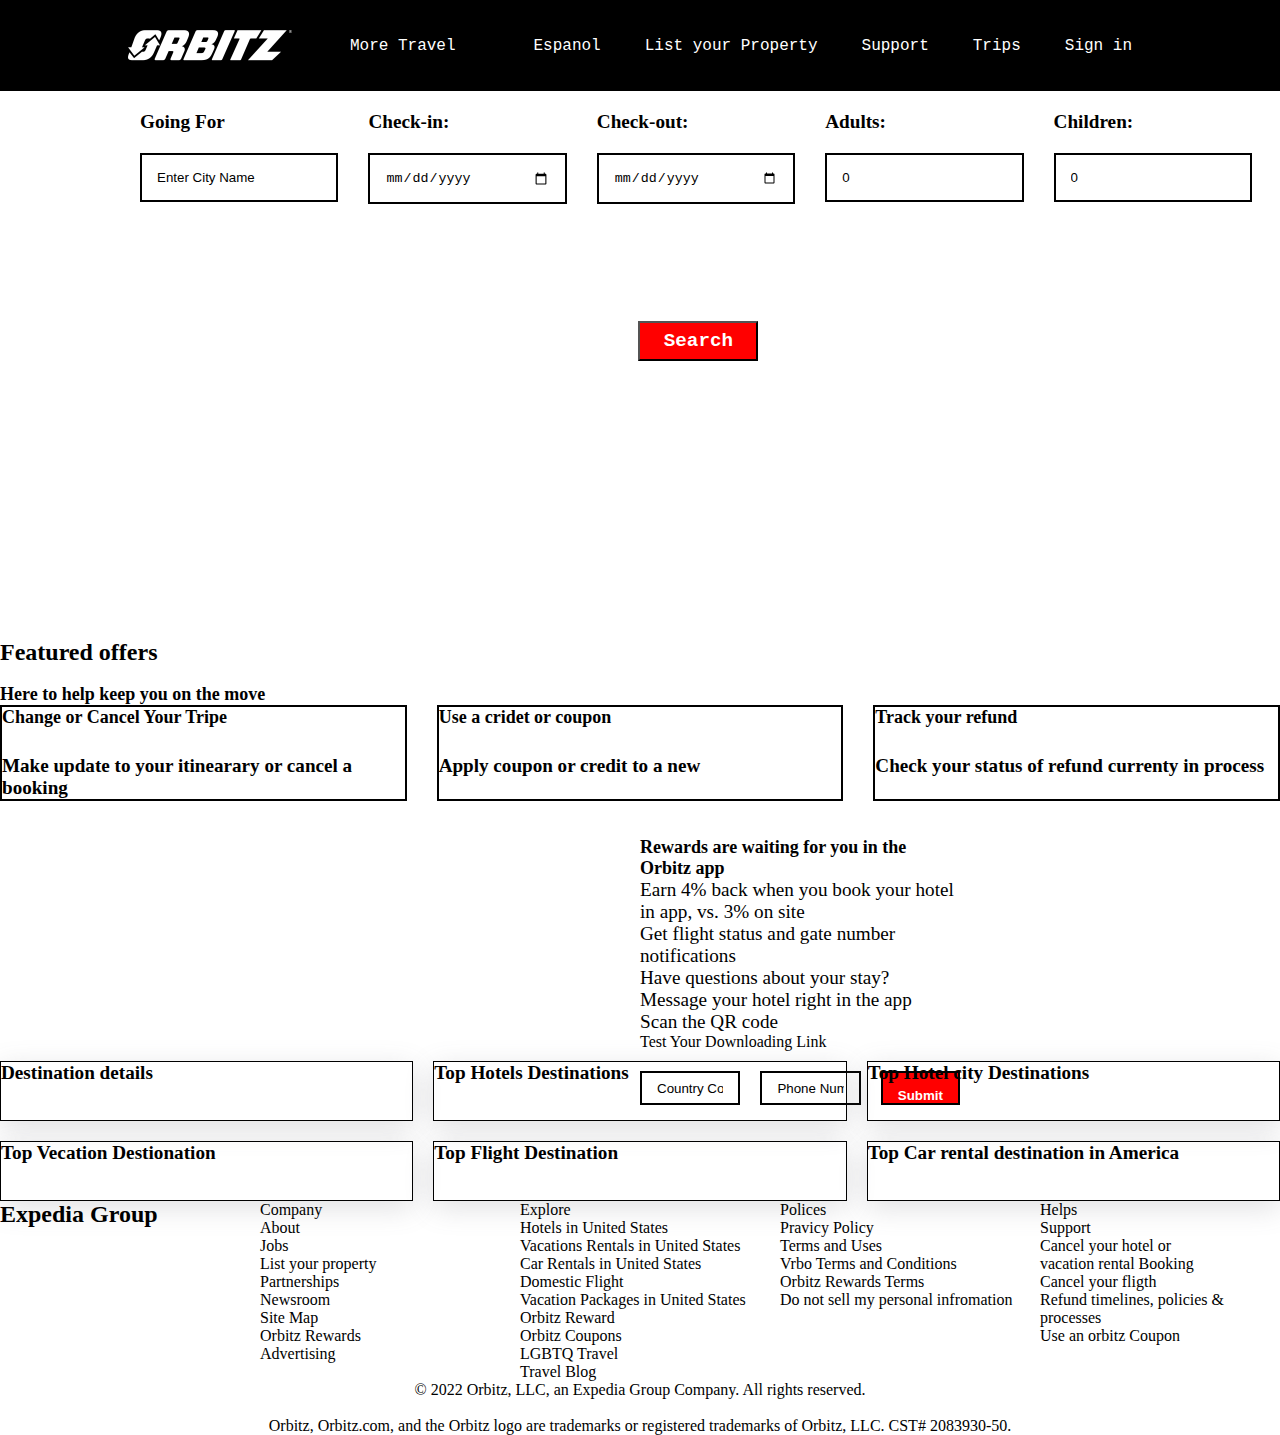
==== index.html @ cfd01580 "dd" ====
<!DOCTYPE html>
<html lang="en">
<head>
    <meta charset="UTF-8">
    <meta http-equiv="X-UA-Compatible" content="IE=edge">
    <meta name="viewport" content="width=device-width, initial-scale=1.0">
    <title>Orbitz</title>
    <link rel="stylesheet" href="./style/index.css">
</head>
<body>
    <header>
        <img src="./logo.png" alt="logo">
        <a href="#">More Travel</a>
        <nav>
            <ul class="nav_link">
                <li><a href="#">Espanol</a></li>
                <li><a href="#">List your Property</a> </li>
                <li><a href="#">Support</a></li>
                <li><a href="#">Trips</a></li>
                <li><a href="./signup.html">Sign in</a></li>
    
            </ul>
    
        </nav>
     
    </header>



    <div class="asb">
    <section class="book">

      <div class="asb1">
        <div class="container flex">
          <div class="input grid">
            <div class="box">
                <label>Going For</label>
                <input type="text" placeholder="Enter City Name">
            </div>
            <div class="box">
              <label>Check-in:</label>
              <input type="date" placeholder="Check-in-Date">
            </div>
            <div class="box">
              <label>Check-out:</label>
              <input type="date" placeholder="Check-out-Date">
            </div>
            <div class="box">
              <label>Adults:</label> <br>
              <input type="number" placeholder="0">
            </div>
            <div class="box">
              <label>Children:</label> <br>
              <input type="number" placeholder="0">
            </div>
          </div>
         
        </div>
        <form method="get" action="./signup.html">
          <button class="btn2" type="submit">Search</button>
      </form>
       
      </section>

      
 

    </div>

      </div>

      <div class="ascover">
        <div class="ascover1"> <img src="https://forever.travel-assets.com/flex/flexmanager/images/2022/02/09/ORB_BrandPromise_TravelAsYouAre_imgB_840x473_20220207.jpg?impolicy=fcrop&w=900&h=386&q=mediumHigh" height="180px" alt=""></div>
        <div class="ascover1"> <img src="https://forever.travel-assets.com/flex/flexmanager/images/2022/02/09/ORB_BrandPromise_Rewards_imgB_840x473_20220207.jpg?impolicy=fcrop&w=900&h=386&q=mediumHigh" height="180px" alt=""></div>
        <div class="ascover1"><img src="https://forever.travel-assets.com/flex/flexmanager/images/2022/02/09/ORB_BrandPromise_InsiderPrices_imgB_840x473_20220207.jpg?impolicy=fcrop&w=900&h=386&q=mediumHigh" height="180px" alt=""></div>

    </div>

    <div class="ascover2">
        <h2>Featured offers</h2>
        <div class="ascover3">
        <div><img src="https://forever.travel-assets.com/flex/flexmanager/images/2021/11/02/ORB_Storefront_LastMinute_imgB_900x600_20211101.jpg?impolicy=fcrop&w=900&h=600&q=mediumHigh" height="200px" alt=""></div>
        <div><img src="https://forever.travel-assets.com/flex/flexmanager/images/2021/11/02/ORB_Storefront_AllInclusive_imgB_900x600_20211101.jpg?impolicy=fcrop&w=900&h=600&q=mediumHigh" height="200px" alt=""></div>
        <div><img src="https://forever.travel-assets.com/flex/flexmanager/images/2021/11/02/ORB_Storefront_MOD_imgB_900x600_20211101.jpg?impolicy=fcrop&w=900&h=600&q=mediumHigh" height="200px" alt=""></div>
        <div><img src="https://forever.travel-assets.com/flex/flexmanager/images/2021/11/02/ORB_Storefront_JetAndReset_imgB_900x600_20211101.jpg?impolicy=fcrop&w=900&h=600&q=mediumHigh" height="200px" alt=""></div>
        </div>    
    </div>

    <p><h3 id="asf3">Here to help keep you on the move</h3></p>

    <div class="asf4">
      <div id="asf5"><h3>Change or Cancel Your Tripe</h3> <br><p> <h5>Make update to your itinearary or cancel a booking</h5> </p></div>
      <div id="asf5"> <h3>Use a cridet or coupon</h3> <br> <p><h5>Apply coupon or credit to a new</h5></p> </div>
      <div id="asf5"><h3>Track your refund</h3>  <br> <p><h5>Check your status of refund currenty in process</h5></p> </div>
    </div>


    <div class="asf6">
      <div><img src="https://forever.travel-assets.com/flex/flexmanager/images/2021/11/18/ORB_Blog_NationalParks_imgB_1199x399_20211117.jpg" height="200px" alt=""></div>
      <div><img src="https://forever.travel-assets.com/flex/flexmanager/images/2021/11/18/ORB_Blog_RoadTrips_imgB_1199x399_20211117.jpg" height="200px" alt=""></div>
    </div>

    <div class="asf7">
      <div><img src="https://tpc.googlesyndication.com/simgad/10056509806482740393?" alt=""></div>
    </div>


    <div class="asf8">
      <div><img src="https://a.travel-assets.com/mad-service/footer/marquee/ORB_App_Footer_v1.jpg" height="400px" alt=""></div>
      <div> 
        <div class="asf9"> 
        <div><h3>Rewards are waiting for you in the Orbitz app</h3>
          <ul>
            Earn 4% back when you book your hotel in app, vs. 3% on site</ul>
          <ul>
            Get flight status and gate number notifications
            </ul>
          <ul>
            Have questions about your stay? Message your hotel right in the app</ul>
         
                   
        </div>
        <div > <img src="https://a.travel-assets.com/mad-service/qr-code/portfolio_app_landing/qr_app_landing_footer_orbitz.png" height="200px" alt=""></div>
        <p>Scan the QR code</p>
        </div>
        <p>Test Your Downloading Link</p>
        <div class="asf10">
          <input type="text" name="" id="" placeholder="Country Code">
          <input type="text" name="" id="" placeholder="Phone Number">

          <input type="submit" id="asf11">
          
        </div>
      </div>
    </div>


    <div class="asf12"> 
      <div>Destination details</div>
      <div>Top Hotels Destinations</div>
      <div> Top Hotel city Destinations</div>
      <div>Top Vecation Destionation</div>
      <div>Top Flight Destination</div>
      <div>Top Car rental destination in America</div>
    </div>

    <div class="asf13">
      <div><h2>Expedia Group</h2></div>
      <div> Company
        <dl>
          <dt>About</dt>
          <dt>Jobs</dt>
          <dt>List your property</dt>
          <dt>Partnerships</dt>
          <dt>Newsroom</dt>
          <dt>Site Map</dt>
          <dt>Orbitz Rewards</dt>
          <dt>Advertising</dt>
        </dl>



      </div>
      <div>Explore
        <dl>
          <dt>Hotels in United States</dt>

           <dt>Vacations Rentals in United States</dt>
           <dt>Car Rentals in United States</dt>

           <dt>Domestic Flight</dt>

           <dt>Vacation Packages in United States</dt>

           <dt>Orbitz Reward </dt>
           <dt>Orbitz Coupons</dt>
           <dt>LGBTQ Travel</dt>
           <dt>Travel Blog</dt>
        </dl>
      </div>

      <div>Polices

      <dl>
        <dt>Pravicy Policy</dt>
        <dt>Terms and Uses</dt>
        <dt>Vrbo Terms and Conditions</dt>
        <dt>Orbitz Rewards Terms</dt>

        <dt>Do not sell my personal infromation</dt>
      </dl>

      </div>
      <div>Helps
        <dl>
          <dt>Support</dt>
          <dt>Cancel your hotel or <br> vacation rental Booking</dt>
           <dt>Cancel your fligth</dt>
           
           <dt>Refund timelines, policies & <br> processes</dt>
           <dt>Use an orbitz Coupon</dt>
        </dl>
      </div>
    </div>
    

    <div class="asf14">
      <p>© 2022 Orbitz, LLC, an Expedia Group Company. All rights reserved.</p>
         <br>
         <p>Orbitz, Orbitz.com, and the Orbitz logo are trademarks or registered trademarks of Orbitz, LLC. CST# 2083930-50.</p>

    </div>

   
    
</html>
</body>
---- style/index.css ----
*{
    box-sizing: border-box;
    margin: 0;
    padding: 0;
  

    color: black;
  
}


li, a, button{
 font-family: 'Courier New', Courier, monospace;
 font-weight: 500;
 font-size: 16px;
 color: white;
 text-decoration: none;   
}

header{
    display: flex;
    justify-content:  space-between;
    align-items: center;
    padding: 30px 10%;
    background-color: black;
}

.logo{
    cursor: pointer;

}

.nav_link{
    list-style: none;
    background-color: black;
}

.nav_link li {
    display: inline-block;
    padding: 0px 20px;
}

.nav_link li a{
    transition: all 0.3s ease 0s;
}
.nav_link li a:hover{
    color: #0088a9;
}


/* search bar */
.flex {
    display: flex;
    

   } 
  
  .grid {
    display: grid;
    grid-template-columns: repeat(5, 1fr);
    overflow: hidden;
    grid-gap: 30px;

  }
  
  .book{
    
    width: 90%;
    height: 20vh;
    color: white;
    margin-left: 120px;
    height: 400px;
  }

  
  
  .asb{
    background-image: url(https://forever.travel-assets.com/flex/flexmanager/images/2021/11/01/ORB_Storefront_6_imgB_1400x600_20211028.jpg);
    height: 500px;
   
  }

/* .asb1{
    margin-top: 40px;
  } 
   */
  
  .book .input {
    background:  white;
    padding: 20px 20px 40px 20px;
    height: 200px
  }
  
  .book .search {
    background: #3f9cc1;
    padding: 20px;
    color:  black;
  }

  label{
    color: black;
    font-size: larger;
    font-weight: bolder;
  }
  
  input {
    width: 100%;
    padding: 15px;
    border: 2px solid black;
    outline: none;
    background:  white;
    margin-top: 20px;
    color: black;
  }
  
  ::placeholder {
    color: black;
  }
  
  .book .search input{
    width: 40px;
    
  }
  
  .book .search input {
    background: none;
    border: none;
    font-weight: bold;
    font-size: 20px;
    margin-top: 40px;
  }

  
   .btn2{
    height: 40px;
    width:   120px;
    color:  white;
    background-color: red;
    font-size: larger;
    font-weight: bolder;
    margin-left: 45%;
    margin-top: 30px;
    cursor: pointer;

   }




  /* #searchbar{
    width: 50%;
    cursor: pointer;
    margin-left: 20%;
    height: 70px;
    font-size: larger;
    font-weight: bolder;
  } */

  /* search bar end */

  .ascover{
    margin-top: 30px;
    display: grid;
    grid-template-columns: repeat(3, 1fr);
    grid-template-rows: auto;
    margin-left: 80px;
 
  }
  .ascover2{
    color: white;
  }

  .ascover3{
    display: grid;
    grid-template-columns: repeat(4, 1fr);
    grid-template-rows: auto;

  }
  h3{
    color: black;
    font-size: large;
    font-weight: bolder;
  }
  

  .asf3{
    display: grid;
    grid-template-columns: repeat(2,  1fr);
    grid-template-rows: auto;

  }

  /* Search */

  /* inputbox */
  .asf4{
    display: grid;
    grid-template-columns: repeat(3, 1fr);
    grid-template-rows: auto;
    gap: 30px;
    font-size: larger;
    font-weight: bolder;

  }
  .asf4>div{
    border: 2px solid black;
  }

  #asf5{
    font-size: larger;
    font-weight: bold;
  }


  /* two picture  */
 

  .asf6{
    display: grid;
    grid-template-columns: repeat(2, 1fr);
    grid-template-rows: auto;
    gap: 1px;
    justify-content: center;
    margin-left: 50px;
  }
  

  .asf8{
    display: grid;
    grid-template-columns: repeat(2, 1fr);
    grid-template-rows: auto;
    
  }

  .asf9{
    display: grid;
    grid-template-columns: repeat(2, 1fr);
    grid-template-rows: auto;
    font-size: larger;
    font-weight: 400;
  }

  .asf10{
    height: 10px;
    width: 50%;
    display: flex;
     gap: 20px;
  }

  #asf11{
    
    background-color: red;
    color: white;
    width: 50%;
    font-weight: bolder;
  }

  .asf12{
    display: grid;
    grid-template-columns: repeat(3, 1fr);
    grid-template-rows: auto;
    gap: 20px;
    font-size: larger;
    font-weight: bolder;
  }
  .asf12>div {
    border: 1px solid black;
    height: 60px;
    box-shadow: rgba(100, 100, 111, 0.2) 0px 7px 29px 0px;
  }

  .asf13{
    display: grid;
    grid-template-columns: repeat(5, 1fr);
    gap: 20px;
    row-gap: 30px;
  }

  .asf14{
    text-align: center;
  }
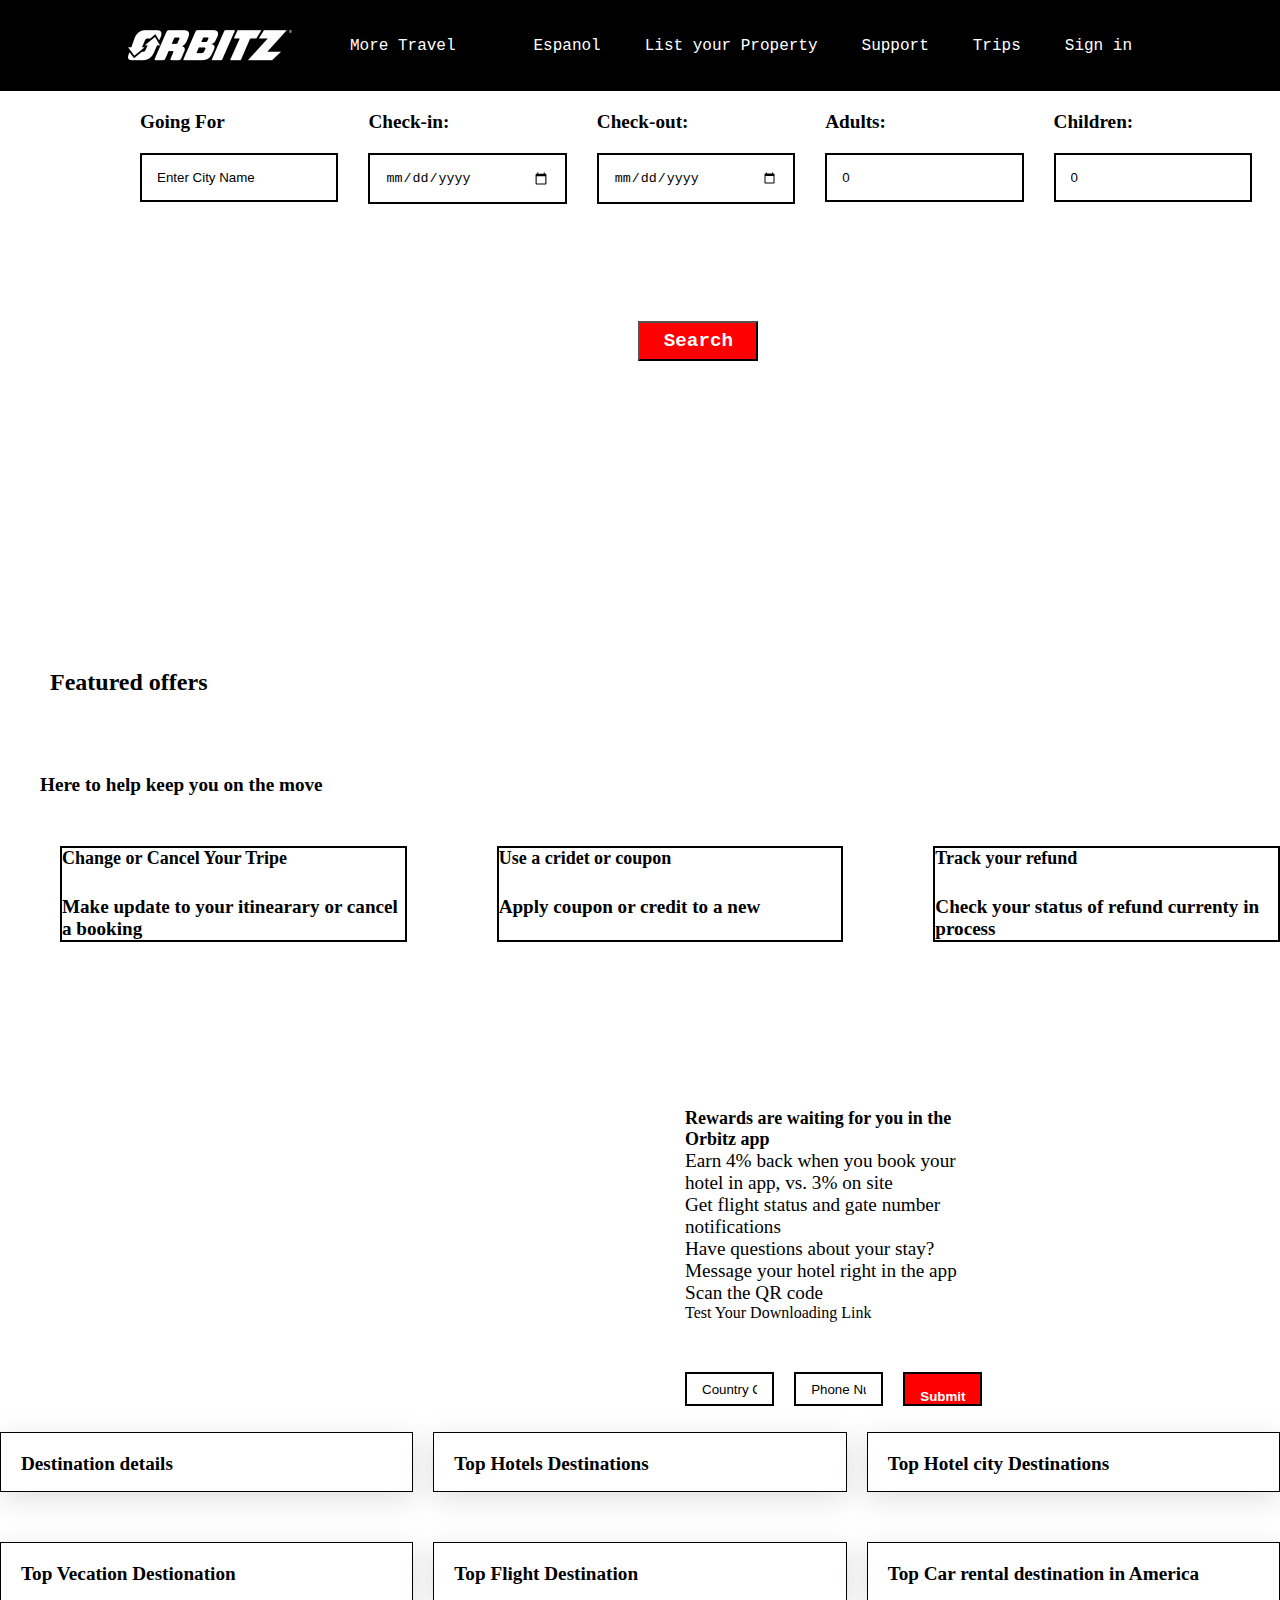
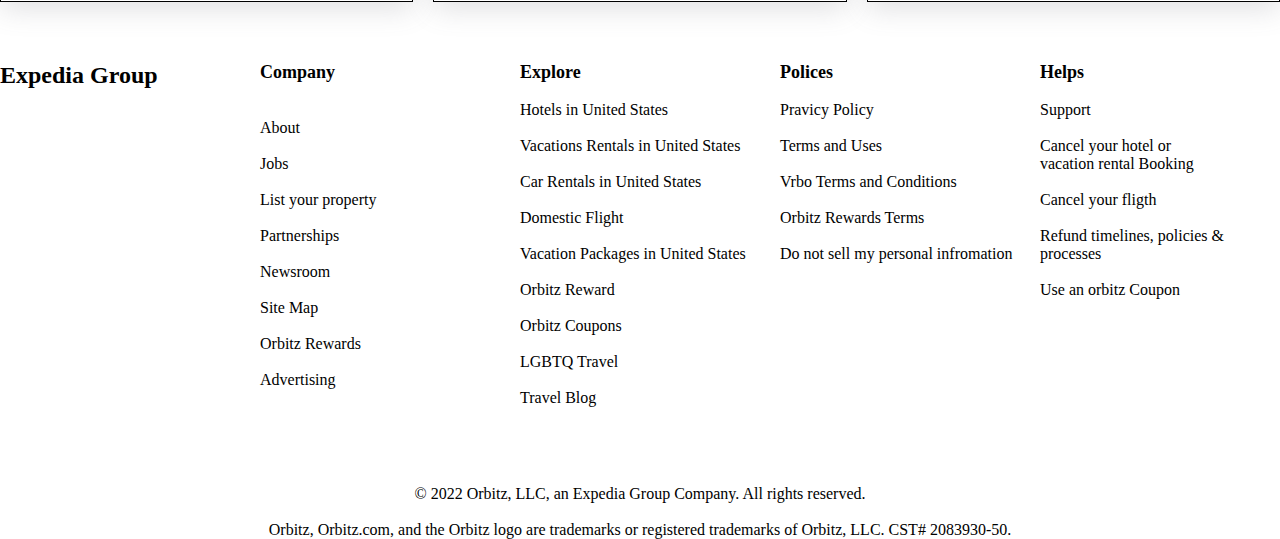
==== commit 8a4c7beb: "update file" ====
--- a/index.html
+++ b/index.html
@@ -77,7 +77,7 @@
     </div>
 
     <div class="ascover2">
-        <h2>Featured offers</h2>
+        <h2 class="asc2">Featured offers</h2>
         <div class="ascover3">
         <div><img src="https://forever.travel-assets.com/flex/flexmanager/images/2021/11/02/ORB_Storefront_LastMinute_imgB_900x600_20211101.jpg?impolicy=fcrop&w=900&h=600&q=mediumHigh" height="200px" alt=""></div>
         <div><img src="https://forever.travel-assets.com/flex/flexmanager/images/2021/11/02/ORB_Storefront_AllInclusive_imgB_900x600_20211101.jpg?impolicy=fcrop&w=900&h=600&q=mediumHigh" height="200px" alt=""></div>
@@ -85,8 +85,9 @@
         <div><img src="https://forever.travel-assets.com/flex/flexmanager/images/2021/11/02/ORB_Storefront_JetAndReset_imgB_900x600_20211101.jpg?impolicy=fcrop&w=900&h=600&q=mediumHigh" height="200px" alt=""></div>
         </div>    
     </div>
-
-    <p><h3 id="asf3">Here to help keep you on the move</h3></p>
+    
+
+    <p><h3 class="asf3">Here to help keep you on the move</h3></p>
 
     <div class="asf4">
       <div id="asf5"><h3>Change or Cancel Your Tripe</h3> <br><p> <h5>Make update to your itinearary or cancel a booking</h5> </p></div>
@@ -146,60 +147,89 @@
 
     <div class="asf13">
       <div><h2>Expedia Group</h2></div>
-      <div> Company
+    
+      <div> <h3> Company </h3>
+        <br>
         <dl>
+          <br>
           <dt>About</dt>
+          <br>
           <dt>Jobs</dt>
+          <br>
           <dt>List your property</dt>
+          <br>
           <dt>Partnerships</dt>
+          <br>
           <dt>Newsroom</dt>
+          <br>
           <dt>Site Map</dt>
+          <br>
           <dt>Orbitz Rewards</dt>
+          <br>
           <dt>Advertising</dt>
+          <br>
         </dl>
 
 
 
       </div>
-      <div>Explore
+      <div> <h3>Explore</h3>
         <dl>
+          <br>
           <dt>Hotels in United States</dt>
-
+              <br>
            <dt>Vacations Rentals in United States</dt>
+             <br>
            <dt>Car Rentals in United States</dt>
-
+              <br>
            <dt>Domestic Flight</dt>
-
+               <br>
            <dt>Vacation Packages in United States</dt>
-
+               <br>
            <dt>Orbitz Reward </dt>
+              <br>
            <dt>Orbitz Coupons</dt>
+             <br>
            <dt>LGBTQ Travel</dt>
-           <dt>Travel Blog</dt>
-        </dl>
-      </div>
-
-      <div>Polices
+             <br>
+           
+             <dt>Travel Blog</dt>
+                   <br>
+            </dl>
+      </div>
+
+      <div> <h3>Polices </h3>
 
       <dl>
+        <br>
         <dt>Pravicy Policy</dt>
+           <br>
         <dt>Terms and Uses</dt>
+          <br>
         <dt>Vrbo Terms and Conditions</dt>
+           <br>
         <dt>Orbitz Rewards Terms</dt>
-
+           <br>
         <dt>Do not sell my personal infromation</dt>
+           <br>
       </dl>
 
       </div>
-      <div>Helps
+      <div> <h3> Helps </h3>
         <dl>
+          <br>
           <dt>Support</dt>
+          <br>
           <dt>Cancel your hotel or <br> vacation rental Booking</dt>
-           <dt>Cancel your fligth</dt>
+          <br> 
+          <dt>Cancel your fligth</dt>
+             <br> 
+           <dt>Refund timelines, policies & <br> processes</dt>
+             <br>
            
-           <dt>Refund timelines, policies & <br> processes</dt>
-           <dt>Use an orbitz Coupon</dt>
-        </dl>
+             <dt>Use an orbitz Coupon</dt>
+                  <br>
+            </dl>
       </div>
     </div>
     
--- a/style/index.css
+++ b/style/index.css
@@ -175,6 +175,8 @@
     display: grid;
     grid-template-columns: repeat(4, 1fr);
     grid-template-rows: auto;
+    margin-left: 70px;
+    margin-top: 40px;
 
   }
   h3{
@@ -185,12 +187,15 @@
   
 
   .asf3{
-    display: grid;
-    grid-template-columns: repeat(2,  1fr);
-    grid-template-rows: auto;
-
-  }
-
+    margin-top: 20px;
+    margin-left: 40px;
+    font-size: larger;
+    font-weight: bolder;
+  }
+ .asc2{
+  margin-left: 50px;
+  margin-top: 30px;
+ }
   /* Search */
 
   /* inputbox */
@@ -210,6 +215,8 @@
   #asf5{
     font-size: larger;
     font-weight: bold;
+    margin-left: 60px;
+    margin-top: 50px;
   }
 
 
@@ -222,7 +229,14 @@
     grid-template-rows: auto;
     gap: 1px;
     justify-content: center;
-    margin-left: 50px;
+    margin-left: 120px;
+    margin-top: 40px;
+
+  }
+
+  .asf7{
+    margin-left: 220px;
+    margin-top: 30px;
   }
   
 
@@ -230,6 +244,8 @@
     display: grid;
     grid-template-columns: repeat(2, 1fr);
     grid-template-rows: auto;
+    margin-top: 60px;
+    margin-left: 90px;
     
   }
 
@@ -246,6 +262,7 @@
     width: 50%;
     display: flex;
      gap: 20px;
+     margin-top: 30px;
   }
 
   #asf11{
@@ -254,6 +271,7 @@
     color: white;
     width: 50%;
     font-weight: bolder;
+  
   }
 
   .asf12{
@@ -263,11 +281,15 @@
     gap: 20px;
     font-size: larger;
     font-weight: bolder;
+    margin-top: 40px;
+    
   }
   .asf12>div {
     border: 1px solid black;
     height: 60px;
     box-shadow: rgba(100, 100, 111, 0.2) 0px 7px 29px 0px;
+    margin-top: 30px;
+    padding: 20px;
   }
 
   .asf13{
@@ -275,10 +297,12 @@
     grid-template-columns: repeat(5, 1fr);
     gap: 20px;
     row-gap: 30px;
+    margin-top: 60px;
   }
 
   .asf14{
     text-align: center;
+    margin-top: 60px;
   }
 
 
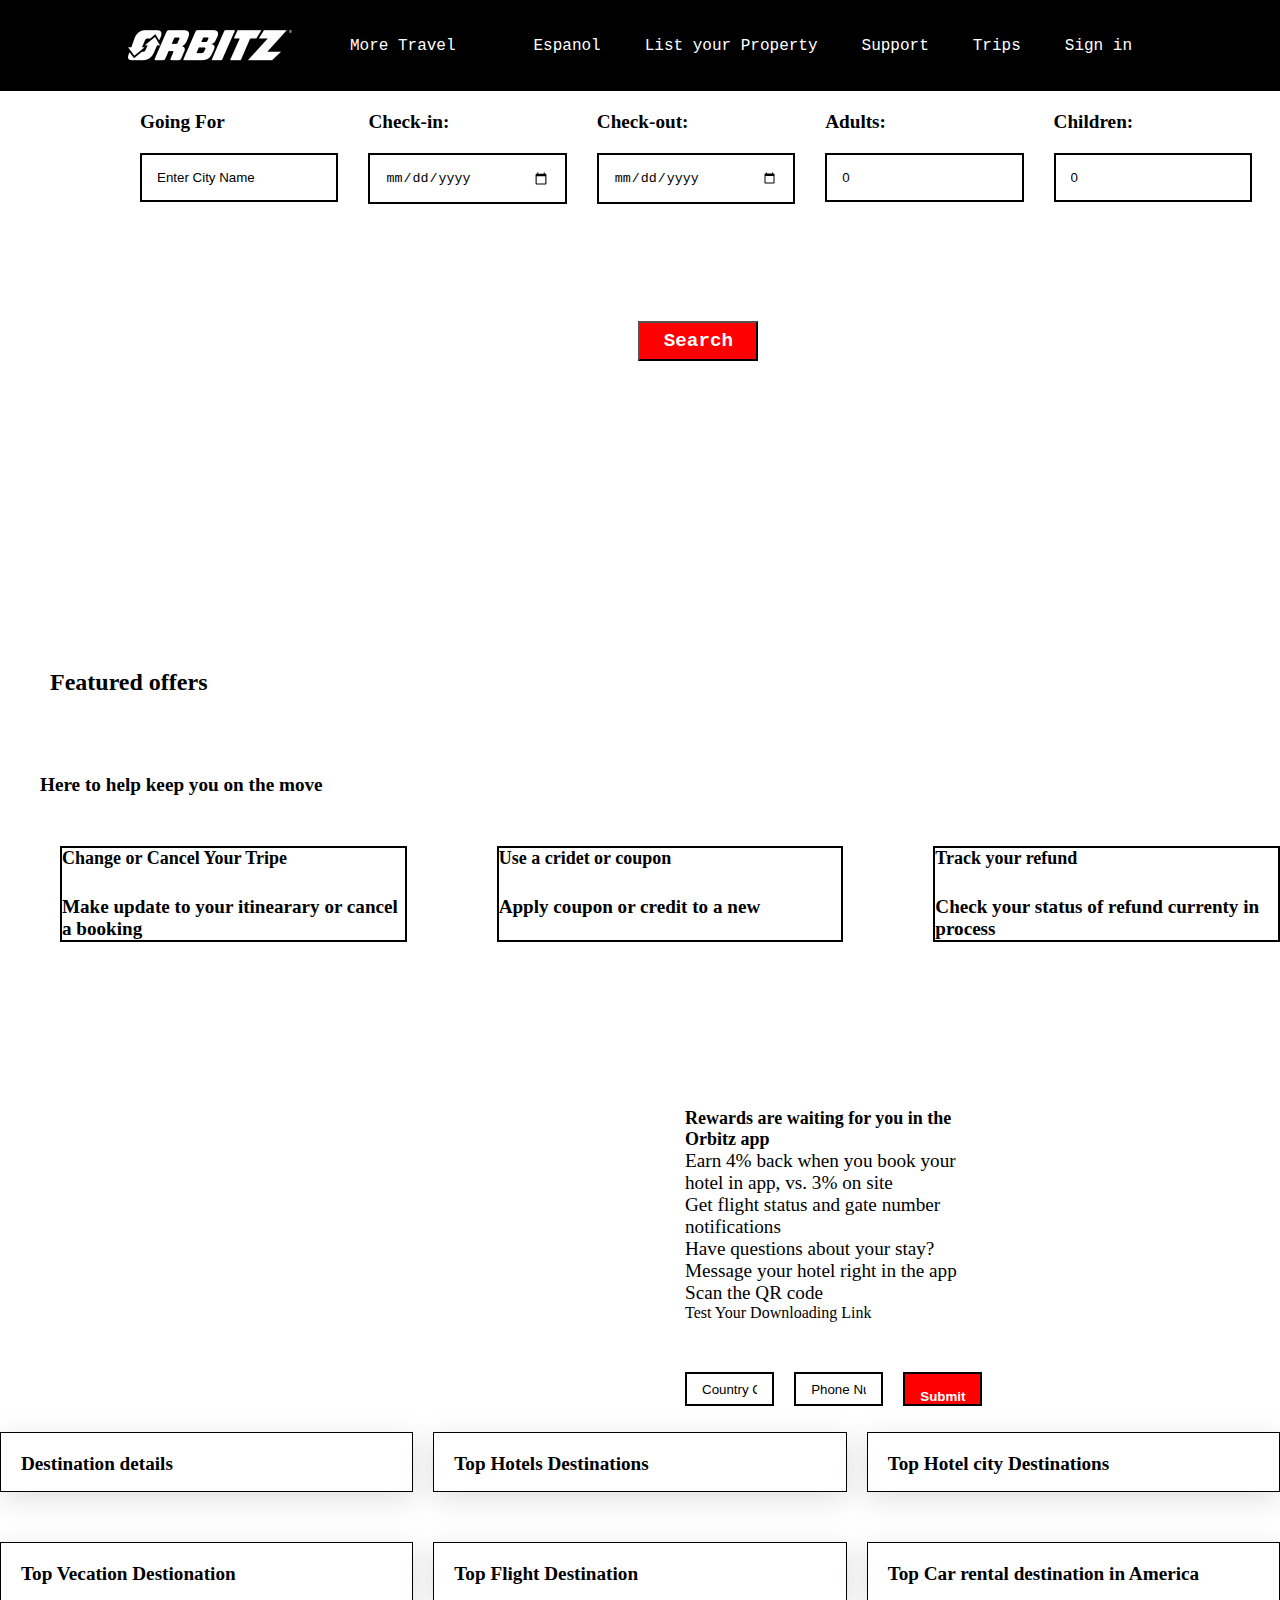
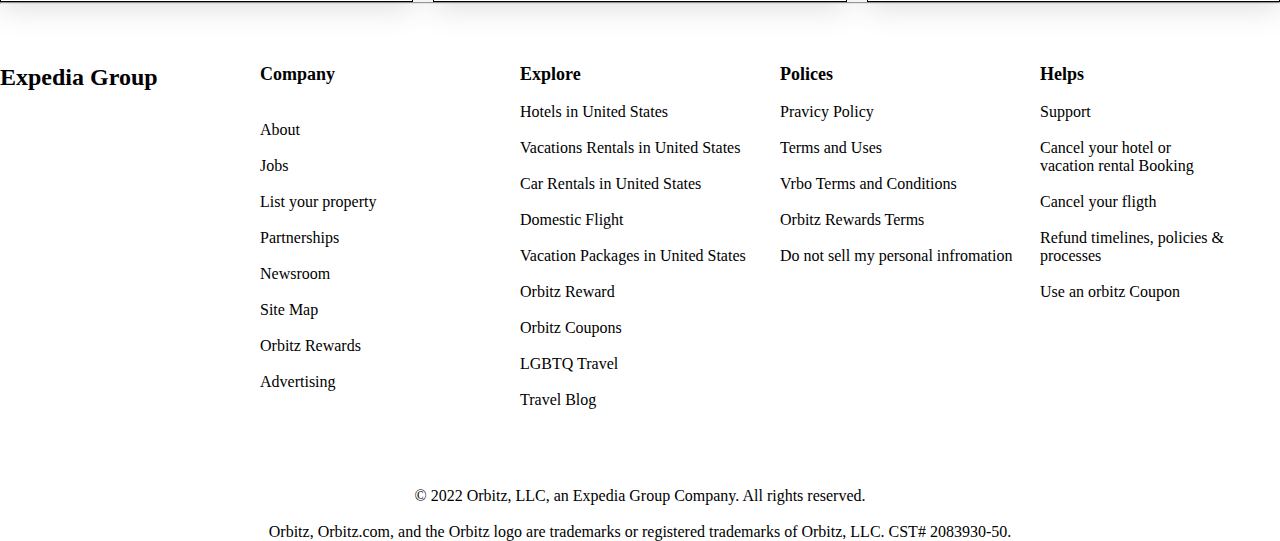
==== commit 01312a14: "add" ====
--- a/index.html
+++ b/index.html
@@ -8,22 +8,7 @@
     <link rel="stylesheet" href="./style/index.css">
 </head>
 <body>
-    <header>
-        <img src="./logo.png" alt="logo">
-        <a href="#">More Travel</a>
-        <nav>
-            <ul class="nav_link">
-                <li><a href="#">Espanol</a></li>
-                <li><a href="#">List your Property</a> </li>
-                <li><a href="#">Support</a></li>
-                <li><a href="#">Trips</a></li>
-                <li><a href="./signup.html">Sign in</a></li>
-    
-            </ul>
-    
-        </nav>
-     
-    </header>
+    <header id="ash1"></header>
 
 
 
@@ -56,7 +41,7 @@
           </div>
          
         </div>
-        <form method="get" action="./signup.html">
+        <form method="get" action="./page.html">
           <button class="btn2" type="submit">Search</button>
       </form>
        
@@ -144,94 +129,9 @@
       <div>Top Flight Destination</div>
       <div>Top Car rental destination in America</div>
     </div>
+    <hr style="width:100%;text-align:left;margin-left:0; height: 100%;">
 
-    <div class="asf13">
-      <div><h2>Expedia Group</h2></div>
-    
-      <div> <h3> Company </h3>
-        <br>
-        <dl>
-          <br>
-          <dt>About</dt>
-          <br>
-          <dt>Jobs</dt>
-          <br>
-          <dt>List your property</dt>
-          <br>
-          <dt>Partnerships</dt>
-          <br>
-          <dt>Newsroom</dt>
-          <br>
-          <dt>Site Map</dt>
-          <br>
-          <dt>Orbitz Rewards</dt>
-          <br>
-          <dt>Advertising</dt>
-          <br>
-        </dl>
-
-
-
-      </div>
-      <div> <h3>Explore</h3>
-        <dl>
-          <br>
-          <dt>Hotels in United States</dt>
-              <br>
-           <dt>Vacations Rentals in United States</dt>
-             <br>
-           <dt>Car Rentals in United States</dt>
-              <br>
-           <dt>Domestic Flight</dt>
-               <br>
-           <dt>Vacation Packages in United States</dt>
-               <br>
-           <dt>Orbitz Reward </dt>
-              <br>
-           <dt>Orbitz Coupons</dt>
-             <br>
-           <dt>LGBTQ Travel</dt>
-             <br>
-           
-             <dt>Travel Blog</dt>
-                   <br>
-            </dl>
-      </div>
-
-      <div> <h3>Polices </h3>
-
-      <dl>
-        <br>
-        <dt>Pravicy Policy</dt>
-           <br>
-        <dt>Terms and Uses</dt>
-          <br>
-        <dt>Vrbo Terms and Conditions</dt>
-           <br>
-        <dt>Orbitz Rewards Terms</dt>
-           <br>
-        <dt>Do not sell my personal infromation</dt>
-           <br>
-      </dl>
-
-      </div>
-      <div> <h3> Helps </h3>
-        <dl>
-          <br>
-          <dt>Support</dt>
-          <br>
-          <dt>Cancel your hotel or <br> vacation rental Booking</dt>
-          <br> 
-          <dt>Cancel your fligth</dt>
-             <br> 
-           <dt>Refund timelines, policies & <br> processes</dt>
-             <br>
-           
-             <dt>Use an orbitz Coupon</dt>
-                  <br>
-            </dl>
-      </div>
-    </div>
+    <div id="asf13"></div>
     
 
     <div class="asf14">
@@ -245,3 +145,28 @@
     
 </html>
 </body>
+
+
+<script type="module">
+
+import navbar from "./components/navbar.js";
+// import footer from "./components/footer.js";
+
+console.log(navbar())
+
+document.getElementById('ash1').innerHTML=navbar();
+// document.getElementById('asf13').innerHTML=footer();
+</script>
+
+
+<script type="module">
+
+  import footer from "./components/footer.js";
+
+   console.log(footer())
+
+  document.getElementById('asf13').innerHTML=footer();
+
+</script>
+
+<!-- <script src="./script/index.js" type="module"></script> -->--- a/style/index.css
+++ b/style/index.css
@@ -18,7 +18,7 @@
  text-decoration: none;   
 }
 
-header{
+#ash1{
     display: flex;
     justify-content:  space-between;
     align-items: center;
@@ -292,7 +292,7 @@
     padding: 20px;
   }
 
-  .asf13{
+  #asf13{
     display: grid;
     grid-template-columns: repeat(5, 1fr);
     gap: 20px;
